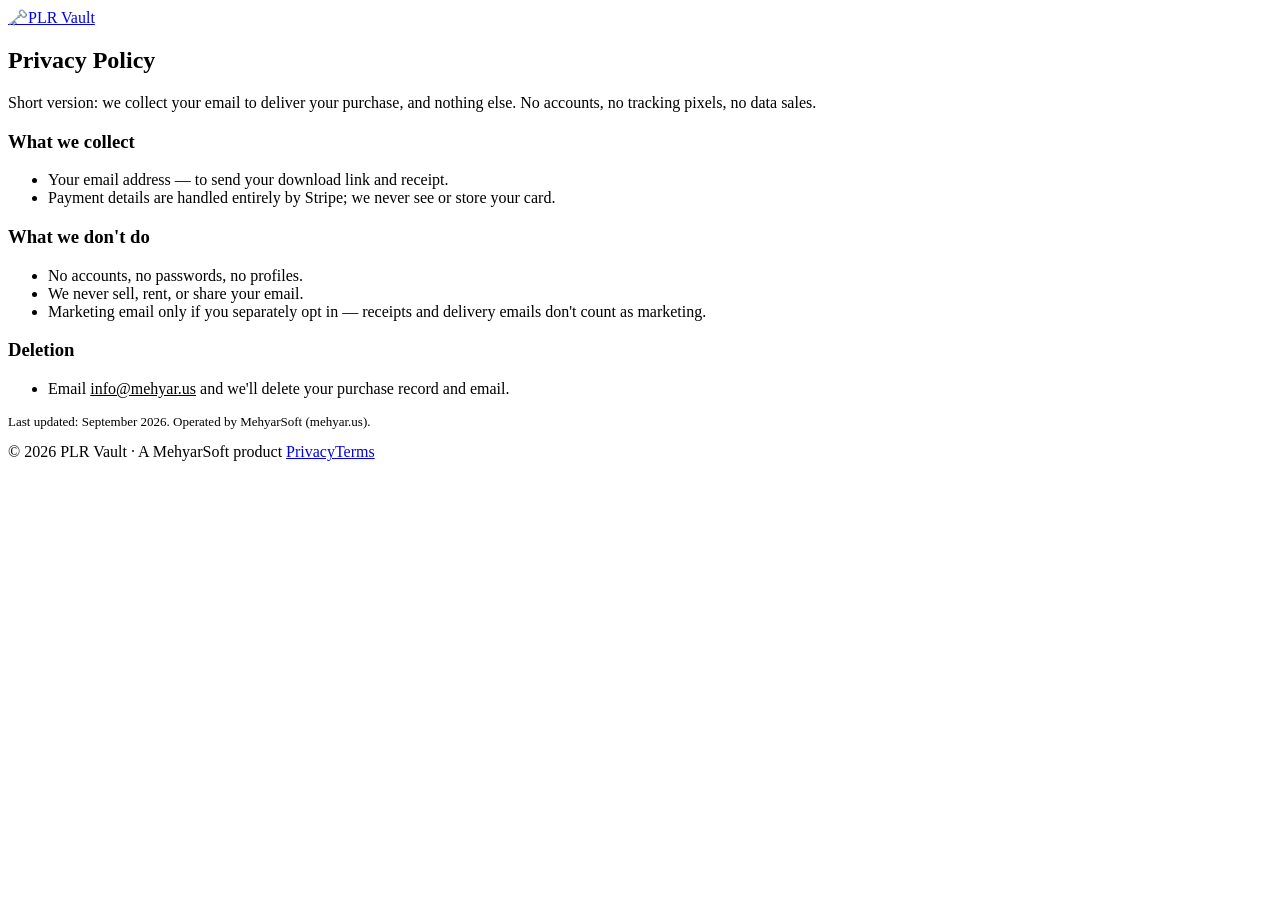
==== privacy.html @ 1a1cb8a7 "add privacy.html" ====
<!DOCTYPE html>
<html lang="en">
<head>
<meta charset="utf-8">
<meta name="viewport" content="width=device-width, initial-scale=1">
<title>Privacy — PLR Vault</title>
<link rel="stylesheet" href="/styles.css">
</head>
<body>
<header class="site-header"><div class="inner">
<a class="brand" href="/"><span class="vault-mark">🗝️</span>PLR <span class="gold">Vault</span></a>
</div></header>
<main>
<section>
<h2 class="sec-title">Privacy Policy</h2>
<p class="lede">Short version: we collect your email to deliver your purchase, and nothing else. No accounts, no tracking pixels, no data sales.</p>
<div class="card" style="margin-top:18px">
<h3>What we collect</h3>
<ul>
<li>Your email address — to send your download link and receipt.</li>
<li>Payment details are handled entirely by Stripe; we never see or store your card.</li>
</ul>
<h3>What we don't do</h3>
<ul>
<li>No accounts, no passwords, no profiles.</li>
<li>We never sell, rent, or share your email.</li>
<li>Marketing email only if you separately opt in — receipts and delivery emails don't count as marketing.</li>
</ul>
<h3>Deletion</h3>
<ul><li>Email <a href="mailto:info@mehyar.us" style="color:var(--accent)">info@mehyar.us</a> and we'll delete your purchase record and email.</li></ul>
<p style="color:var(--muted); font-size:13px">Last updated: September 2026. Operated by MehyarSoft (mehyar.us).</p>
</div>
</section>
</main>
<footer><div class="inner">
<span>© 2026 PLR Vault · A MehyarSoft product</span>
<span><a href="/privacy.html">Privacy</a><a href="/terms.html">Terms</a></span>
</div></footer>
</body>
</html>
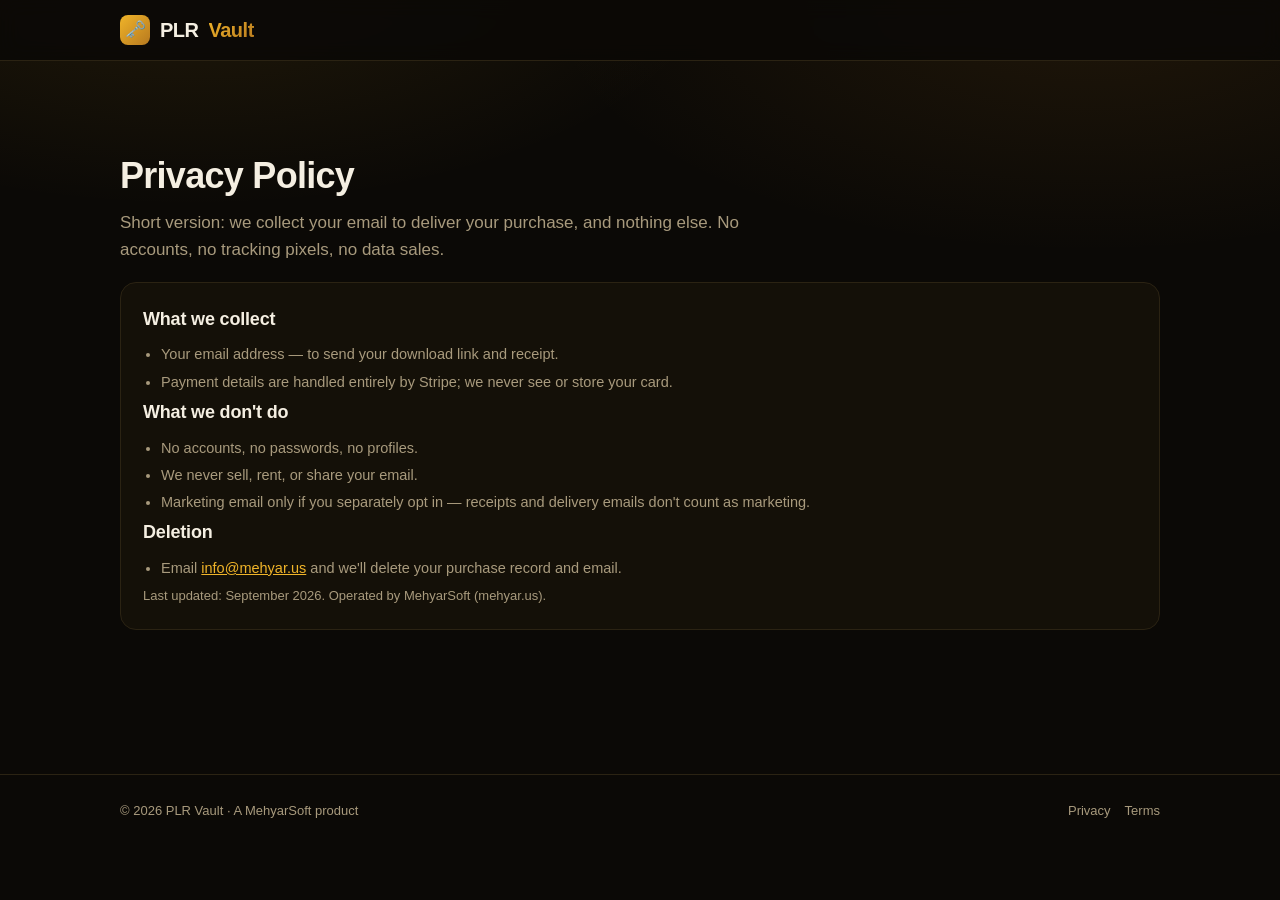
==== commit bf289400: "SEO pass: full head rewrites (title/desc/OG/Twitter/canonical/JSON-LD), tracking markers, sitemap+ll" ====
--- a/privacy.html
+++ b/privacy.html
@@ -2,9 +2,21 @@
 <html lang="en">
 <head>
 <meta charset="utf-8">
+<!-- TRACKING:GA4-GTM -->
 <meta name="viewport" content="width=device-width, initial-scale=1">
 <title>Privacy — PLR Vault</title>
+<meta name="description" content="PLR Vault privacy policy: what we collect when you preview the free sampler or buy the $9.95 bundle, how it's used, and your data rights. MehyarSoft LLC.">
+<link rel="canonical" href="https://plrvault.mehyar.us/privacy">
 <link rel="stylesheet" href="/styles.css">
+<link rel="icon" href="data:image/svg+xml,<svg xmlns='http://www.w3.org/2000/svg' viewBox='0 0 100 100'><text y='.9em' font-size='90'>🗝️</text></svg>">
+<meta property="og:type" content="website">
+<meta property="og:title" content="Privacy — PLR Vault">
+<meta property="og:description" content="What PLR Vault collects, how it's used, and your data rights.">
+<meta property="og:url" content="https://plrvault.mehyar.us/privacy">
+<meta property="og:image" content="https://plrvault.mehyar.us/logo.png">
+<meta name="twitter:card" content="summary_large_image">
+<meta name="twitter:title" content="Privacy — PLR Vault">
+<meta name="twitter:description" content="What PLR Vault collects, how it's used, and your data rights.">
 </head>
 <body>
 <header class="site-header"><div class="inner">
@@ -12,7 +24,7 @@
 </div></header>
 <main>
 <section>
-<h2 class="sec-title">Privacy Policy</h2>
+<h1 class="sec-title">Privacy Policy</h1>
 <p class="lede">Short version: we collect your email to deliver your purchase, and nothing else. No accounts, no tracking pixels, no data sales.</p>
 <div class="card" style="margin-top:18px">
 <h3>What we collect</h3>
@@ -34,7 +46,7 @@
 </main>
 <footer><div class="inner">
 <span>© 2026 PLR Vault · A MehyarSoft product</span>
-<span><a href="/privacy.html">Privacy</a><a href="/terms.html">Terms</a></span>
+<span><a href="/privacy">Privacy</a><a href="/terms">Terms</a></span>
 </div></footer>
 </body>
 </html>
--- a/styles.css
+++ b/styles.css
@@ -0,0 +1,260 @@
+/* PLR Vault — ink & gold vault theme. Mobile-first, vanilla, no build step. */
+:root {
+  --bg: #0b0906;
+  --surface: #141008;
+  --surface-2: #1c160b;
+  --line: #2b2313;
+  --text: #f5efe2;
+  --muted: #a89a7d;
+  --accent: #f0b429;
+  --accent-2: #f7dc6f;
+  --accent-soft: rgba(240, 180, 41, .12);
+  --grad: linear-gradient(135deg, #f0b429, #b7791f);
+  --ok: #34d399;
+  --err: #fb7185;
+  --radius: 16px;
+  --maxw: 1080px;
+  --font: -apple-system, BlinkMacSystemFont, "Segoe UI", Inter, Roboto, Helvetica, Arial, sans-serif;
+}
+
+* { box-sizing: border-box; }
+html { -webkit-text-size-adjust: 100%; scroll-behavior: smooth; }
+body {
+  margin: 0;
+  background:
+    radial-gradient(900px 420px at 15% -5%, rgba(240, 180, 41, .10) 0%, transparent 60%) fixed,
+    radial-gradient(900px 420px at 85% 0%, rgba(183, 121, 31, .12) 0%, transparent 60%) fixed,
+    var(--bg);
+  color: var(--text);
+  font-family: var(--font);
+  line-height: 1.6;
+  font-size: 16px;
+}
+
+/* ---------- header ---------- */
+.site-header {
+  position: sticky; top: 0; z-index: 20;
+  background: rgba(11, 9, 6, .88);
+  backdrop-filter: blur(10px); -webkit-backdrop-filter: blur(10px);
+  border-bottom: 1px solid var(--line);
+}
+.site-header .inner {
+  max-width: var(--maxw); margin: 0 auto;
+  padding: 14px 20px;
+  display: flex; align-items: center; justify-content: space-between; gap: 12px;
+}
+.brand { font-weight: 800; font-size: 20px; letter-spacing: -.5px; color: var(--text); text-decoration: none; display:flex; align-items:center; gap:10px; }
+.brand .vault-mark {
+  width: 30px; height: 30px; border-radius: 8px; display: inline-flex; align-items: center; justify-content: center;
+  background: var(--grad); font-size: 17px;
+}
+.brand span.gold {
+  background: var(--grad); -webkit-background-clip: text; background-clip: text;
+  -webkit-text-fill-color: transparent; color: transparent;
+}
+.nav { display: flex; align-items: center; }
+.nav a { color: var(--muted); text-decoration: none; font-size: 14px; margin-left: 18px; }
+.nav a:hover { color: var(--text); }
+.nav .nav-cta {
+  margin-left: 18px; padding: 8px 16px; border-radius: 999px;
+  background: var(--grad); color: #1a1206; font-weight: 800;
+}
+.nav .nav-cta:hover { color: #1a1206; opacity: .92; }
+@media (max-width: 560px) { .nav a:not(.nav-cta) { display: none; } }
+
+/* ---------- layout ---------- */
+main { max-width: var(--maxw); margin: 0 auto; padding: 0 20px 72px; }
+main section { margin-top: clamp(56px, 9vw, 96px); }
+section[id] { scroll-margin-top: 76px; }
+h1 { font-size: clamp(30px, 8.5vw, 54px); line-height: 1.06; letter-spacing: -0.03em; margin: 0 0 14px; text-wrap: balance; }
+h2 { font-size: clamp(22px, 5.5vw, 30px); letter-spacing: -0.02em; margin: 0 0 10px; text-wrap: balance; }
+.sec-title { font-size: clamp(24px, 6vw, 36px); letter-spacing: -0.02em; text-wrap: balance; }
+h3 { font-size: 18px; margin: 0 0 8px; letter-spacing: -0.01em; }
+p.lede { color: var(--muted); font-size: 17px; margin: 0 0 18px; max-width: 640px; }
+::selection { background: rgba(240, 180, 41, .35); }
+a:focus-visible, button:focus-visible, input:focus-visible, summary:focus-visible {
+  outline: 2px solid var(--accent); outline-offset: 2px; border-radius: 6px;
+}
+
+/* ---------- hero ---------- */
+.hero { padding-top: clamp(48px, 8vw, 88px); text-align: left; }
+.hero .kicker {
+  display: inline-block; font-size: 13px; font-weight: 700; letter-spacing: .12em; text-transform: uppercase;
+  color: var(--accent); background: var(--accent-soft); border: 1px solid var(--line);
+  padding: 6px 14px; border-radius: 999px; margin-bottom: 18px;
+}
+.hero h1 .gold {
+  background: var(--grad); -webkit-background-clip: text; background-clip: text;
+  -webkit-text-fill-color: transparent; color: transparent;
+}
+.trust-row { display: flex; flex-wrap: wrap; gap: 10px 22px; margin: 20px 0 26px; color: var(--muted); font-size: 14px; }
+.trust-row b { color: var(--text); }
+
+.btn {
+  display: inline-block; border: 0; cursor: pointer; text-decoration: none;
+  background: var(--grad); color: #1a1206; font-weight: 800; font-size: 17px;
+  padding: 15px 34px; border-radius: 14px; letter-spacing: -.01em;
+}
+.btn:hover { opacity: .93; }
+.btn.ghost {
+  background: transparent; color: var(--text);
+  border: 1px solid var(--line);
+}
+.btn.small { font-size: 14px; padding: 10px 20px; border-radius: 10px; }
+.hero-cta-row { display: flex; gap: 12px; flex-wrap: wrap; align-items: center; }
+.price-note { color: var(--muted); font-size: 14px; }
+.price-note s { color: #6f6350; }
+
+/* ---------- cards & grids ---------- */
+.grid { display: grid; gap: 16px; }
+.grid.c2 { grid-template-columns: repeat(2, 1fr); }
+.grid.c3 { grid-template-columns: repeat(3, 1fr); }
+.grid.c4 { grid-template-columns: repeat(4, 1fr); }
+@media (max-width: 860px) { .grid.c4 { grid-template-columns: repeat(2, 1fr); } .grid.c3 { grid-template-columns: repeat(2, 1fr); } }
+@media (max-width: 560px) { .grid.c2, .grid.c3, .grid.c4 { grid-template-columns: 1fr; } }
+.card {
+  background: var(--surface); border: 1px solid var(--line); border-radius: var(--radius);
+  padding: 22px;
+}
+.card h3 { margin-top: 0; }
+.card .icon { font-size: 28px; }
+.card p { color: var(--muted); font-size: 14.5px; margin: 6px 0 0; }
+.card ul { margin: 10px 0 0; padding-left: 18px; color: var(--muted); font-size: 14.5px; }
+.card ul li { margin: 4px 0; }
+.pack-count {
+  display: inline-block; font-size: 12px; font-weight: 700; color: var(--accent);
+  background: var(--accent-soft); border: 1px solid var(--line); border-radius: 999px; padding: 2px 10px; margin-bottom: 8px;
+}
+
+/* ---------- teaser ---------- */
+.teaser-block { margin-top: 28px; }
+.teaser-head { display: flex; align-items: baseline; justify-content: space-between; gap: 12px; flex-wrap: wrap; }
+.free-badge {
+  font-size: 12px; font-weight: 800; letter-spacing: .08em; text-transform: uppercase;
+  color: #0b0906; background: var(--ok); border-radius: 999px; padding: 4px 12px;
+}
+.locked-badge {
+  font-size: 12px; font-weight: 800; letter-spacing: .08em; text-transform: uppercase;
+  color: #1a1206; background: var(--accent); border-radius: 999px; padding: 4px 12px;
+}
+.cal-grid { display: grid; grid-template-columns: repeat(5, 1fr); gap: 10px; margin-top: 16px; }
+@media (max-width: 860px) { .cal-grid { grid-template-columns: repeat(3, 1fr); } }
+@media (max-width: 560px) { .cal-grid { grid-template-columns: repeat(2, 1fr); } }
+.cal-day {
+  background: var(--surface); border: 1px solid var(--line); border-radius: 12px; padding: 12px;
+  cursor: pointer; transition: border-color .15s;
+}
+.cal-day:hover { border-color: var(--accent); }
+.cal-day .d { font-size: 11px; font-weight: 800; letter-spacing: .1em; color: var(--accent); text-transform: uppercase; }
+.cal-day .t { font-weight: 700; font-size: 14px; margin: 4px 0; }
+.cal-day .h { color: var(--muted); font-size: 12.5px; display: -webkit-box; -webkit-line-clamp: 2; -webkit-box-orient: vertical; overflow: hidden; }
+.cal-day .full { display: none; margin-top: 8px; border-top: 1px dashed var(--line); padding-top: 8px; }
+.cal-day.open .full { display: block; }
+.cal-day .full p { font-size: 13px; color: var(--text); margin: 6px 0; }
+.cal-day .full .lbl { font-size: 11px; font-weight: 800; letter-spacing: .08em; text-transform: uppercase; color: var(--muted); }
+.cal-day .cta-line { font-size: 12.5px; color: var(--accent); margin-top: 6px; }
+
+.swipe { background: var(--surface); border: 1px solid var(--line); border-radius: var(--radius); padding: 20px; margin-top: 14px; }
+.swipe .purpose { font-size: 12px; font-weight: 800; letter-spacing: .08em; text-transform: uppercase; color: var(--accent); }
+.swipe .subj { font-size: 13px; color: var(--muted); margin: 6px 0; }
+.swipe .subj b { color: var(--text); }
+.swipe .body { font-size: 14.5px; white-space: pre-wrap; }
+
+.locked-card {
+  position: relative; border: 1px solid var(--line); border-radius: var(--radius);
+  background: var(--surface); padding: 26px; margin-top: 16px; overflow: hidden;
+}
+.locked-card .blur { filter: blur(6px); user-select: none; pointer-events: none; opacity: .5; }
+.locked-overlay {
+  position: absolute; inset: 0; display: flex; flex-direction: column; align-items: center; justify-content: center;
+  gap: 10px; text-align: center; padding: 20px;
+  background: linear-gradient(to bottom, transparent 10%, rgba(11,9,6,.55) 45%, rgba(11,9,6,.92));
+}
+.locked-overlay .big { font-size: 30px; }
+.locked-overlay p { margin: 0; color: var(--text); font-weight: 700; max-width: 420px; }
+
+/* ---------- license ---------- */
+.lic-grid { display: grid; grid-template-columns: 1fr 1fr; gap: 16px; margin-top: 18px; }
+@media (max-width: 640px) { .lic-grid { grid-template-columns: 1fr; } }
+.lic { border-radius: var(--radius); padding: 22px; border: 1px solid var(--line); }
+.lic.can { background: rgba(52, 211, 153, .06); border-color: rgba(52, 211, 153, .35); }
+.lic.cant { background: rgba(251, 113, 133, .05); border-color: rgba(251, 113, 133, .3); }
+.lic h3 { margin-top: 0; }
+.lic ul { margin: 8px 0 0; padding-left: 18px; font-size: 14.5px; color: var(--muted); }
+.lic ul li { margin: 5px 0; }
+.lic ul li b { color: var(--text); }
+
+/* ---------- steps ---------- */
+.steps { display: grid; grid-template-columns: repeat(3, 1fr); gap: 16px; margin-top: 18px; counter-reset: step; }
+@media (max-width: 640px) { .steps { grid-template-columns: 1fr; } }
+.step { background: var(--surface); border: 1px solid var(--line); border-radius: var(--radius); padding: 22px; }
+.step .n {
+  width: 36px; height: 36px; border-radius: 50%; background: var(--grad); color: #1a1206;
+  font-weight: 800; display: inline-flex; align-items: center; justify-content: center; margin-bottom: 10px;
+}
+
+/* ---------- pricing ---------- */
+.price-card {
+  max-width: 520px; margin: 24px auto 0; text-align: center;
+  background: var(--surface-2); border: 2px solid var(--accent); border-radius: 20px; padding: 34px 28px;
+}
+.price-card .was { color: var(--muted); font-size: 18px; }
+.price-card .was s { color: #6f6350; }
+.price-card .now { font-size: 56px; font-weight: 800; letter-spacing: -.03em; margin: 6px 0; }
+.price-card .now .gold {
+  background: var(--grad); -webkit-background-clip: text; background-clip: text;
+  -webkit-text-fill-color: transparent; color: transparent;
+}
+.price-card ul { list-style: none; padding: 0; margin: 18px 0 22px; text-align: left; display: inline-block; }
+.price-card ul li { margin: 7px 0; font-size: 15px; color: var(--muted); }
+.price-card ul li b { color: var(--text); }
+.vs-table { width: 100%; border-collapse: collapse; margin-top: 22px; font-size: 14px; }
+.vs-table th, .vs-table td { padding: 10px 8px; border-bottom: 1px solid var(--line); text-align: left; }
+.vs-table th { color: var(--muted); font-weight: 600; font-size: 13px; }
+.vs-table td:last-child { color: var(--accent); font-weight: 700; }
+
+/* ---------- faq ---------- */
+details.faq {
+  background: var(--surface); border: 1px solid var(--line); border-radius: 12px;
+  padding: 16px 18px; margin-top: 10px;
+}
+details.faq summary { cursor: pointer; font-weight: 700; }
+details.faq p { color: var(--muted); font-size: 14.5px; margin: 10px 0 0; }
+
+/* ---------- success ---------- */
+.success-wrap { max-width: 640px; margin: 0 auto; padding-top: clamp(48px, 8vw, 88px); text-align: center; }
+.spinner {
+  width: 46px; height: 46px; margin: 24px auto; border-radius: 50%;
+  border: 4px solid var(--line); border-top-color: var(--accent);
+  animation: spin 0.9s linear infinite;
+}
+@keyframes spin { to { transform: rotate(360deg); } }
+.dl-btn { margin-top: 18px; }
+.token-note { color: var(--muted); font-size: 13px; margin-top: 14px; }
+
+/* ---------- modal ---------- */
+.modal-back {
+  position: fixed; inset: 0; z-index: 50; background: rgba(0,0,0,.65);
+  display: none; align-items: center; justify-content: center; padding: 20px;
+}
+.modal-back.open { display: flex; }
+.modal {
+  background: var(--surface-2); border: 1px solid var(--line); border-radius: 18px;
+  max-width: 440px; width: 100%; padding: 28px;
+}
+.modal h3 { margin-top: 0; }
+.modal p { color: var(--muted); font-size: 14.5px; }
+.modal label { display: block; font-size: 13px; font-weight: 700; margin: 14px 0 6px; }
+.modal input[type=email] {
+  width: 100%; padding: 13px 14px; border-radius: 10px; font-size: 16px;
+  background: var(--bg); border: 1px solid var(--line); color: var(--text);
+}
+.modal .err { color: var(--err); font-size: 13px; min-height: 20px; margin: 6px 0 0; }
+.modal .row { display: flex; gap: 10px; margin-top: 8px; }
+.modal .fine { font-size: 12px; color: var(--muted); margin-top: 12px; }
+
+/* ---------- footer ---------- */
+footer { border-top: 1px solid var(--line); margin-top: 72px; }
+footer .inner { max-width: var(--maxw); margin: 0 auto; padding: 26px 20px; display: flex; justify-content: space-between; gap: 12px; flex-wrap: wrap; color: var(--muted); font-size: 13px; }
+footer a { color: var(--muted); text-decoration: none; margin-left: 14px; }
+footer a:hover { color: var(--text); }
